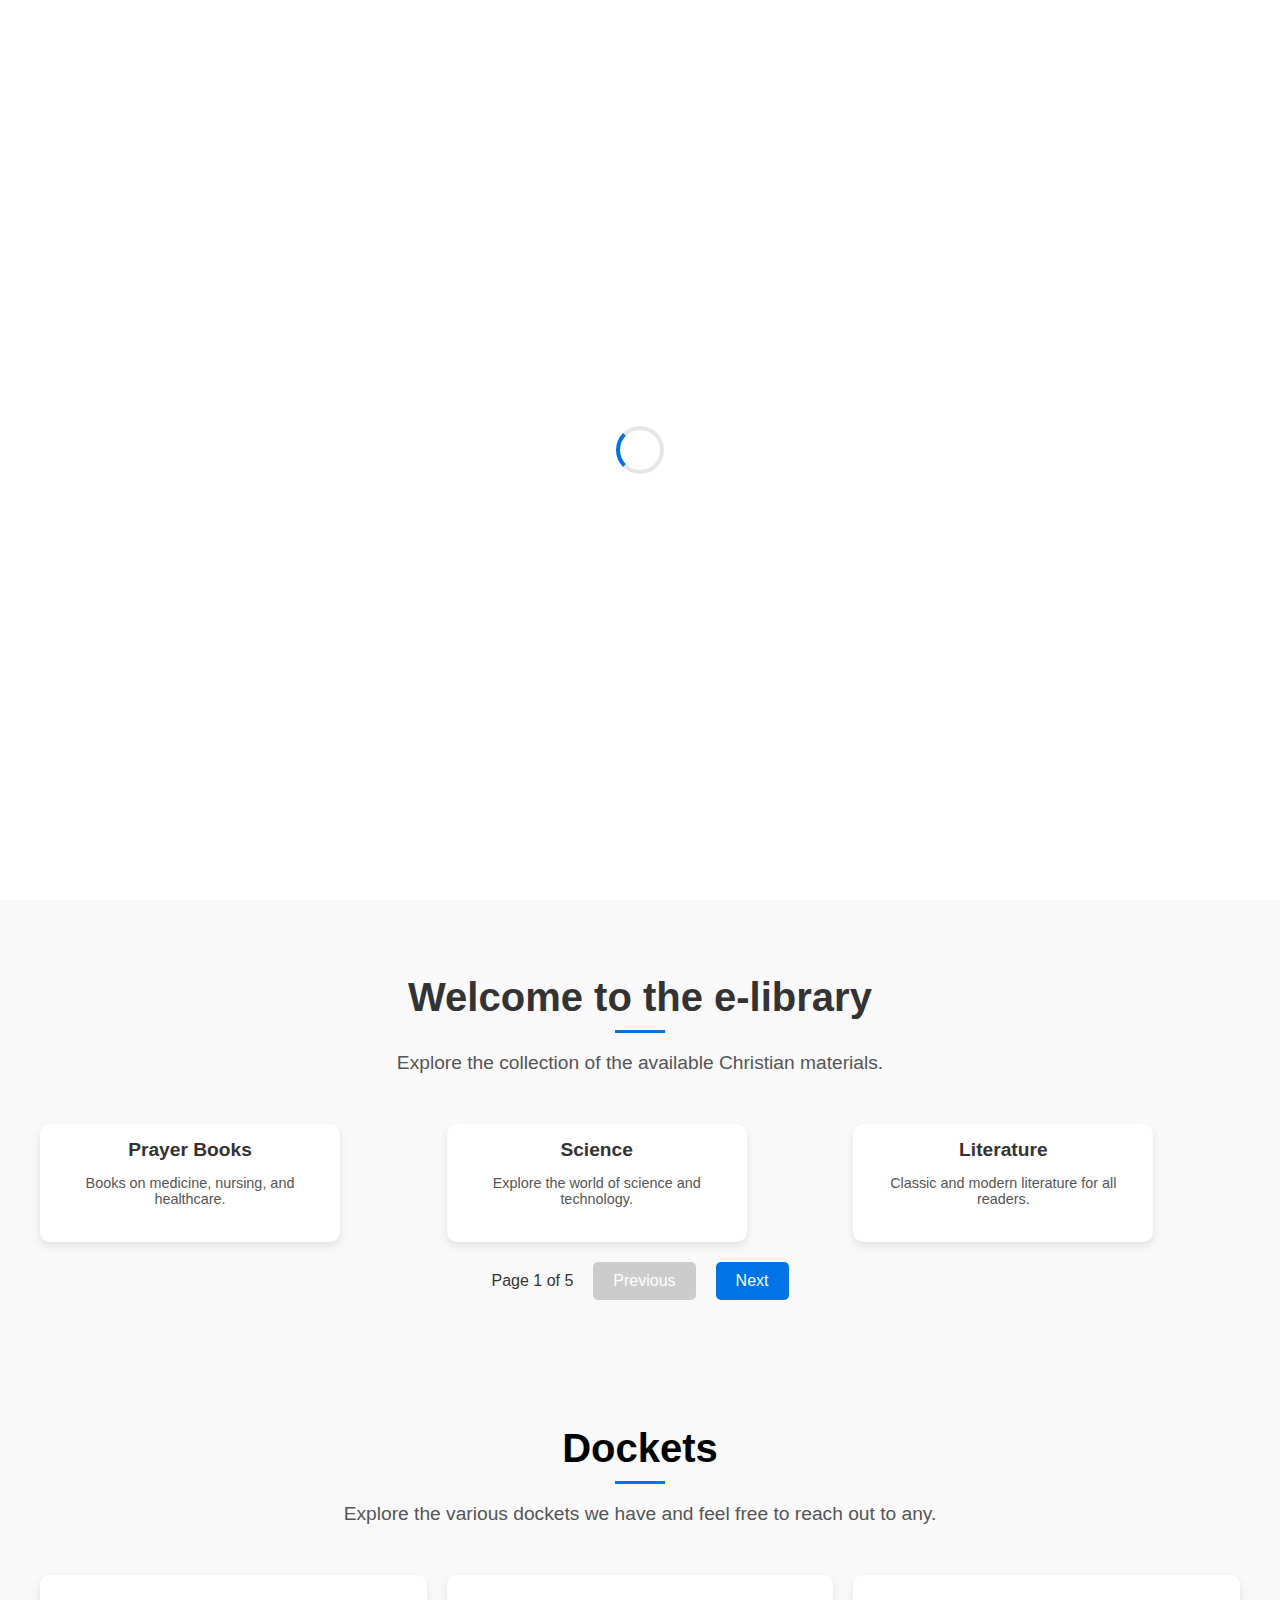
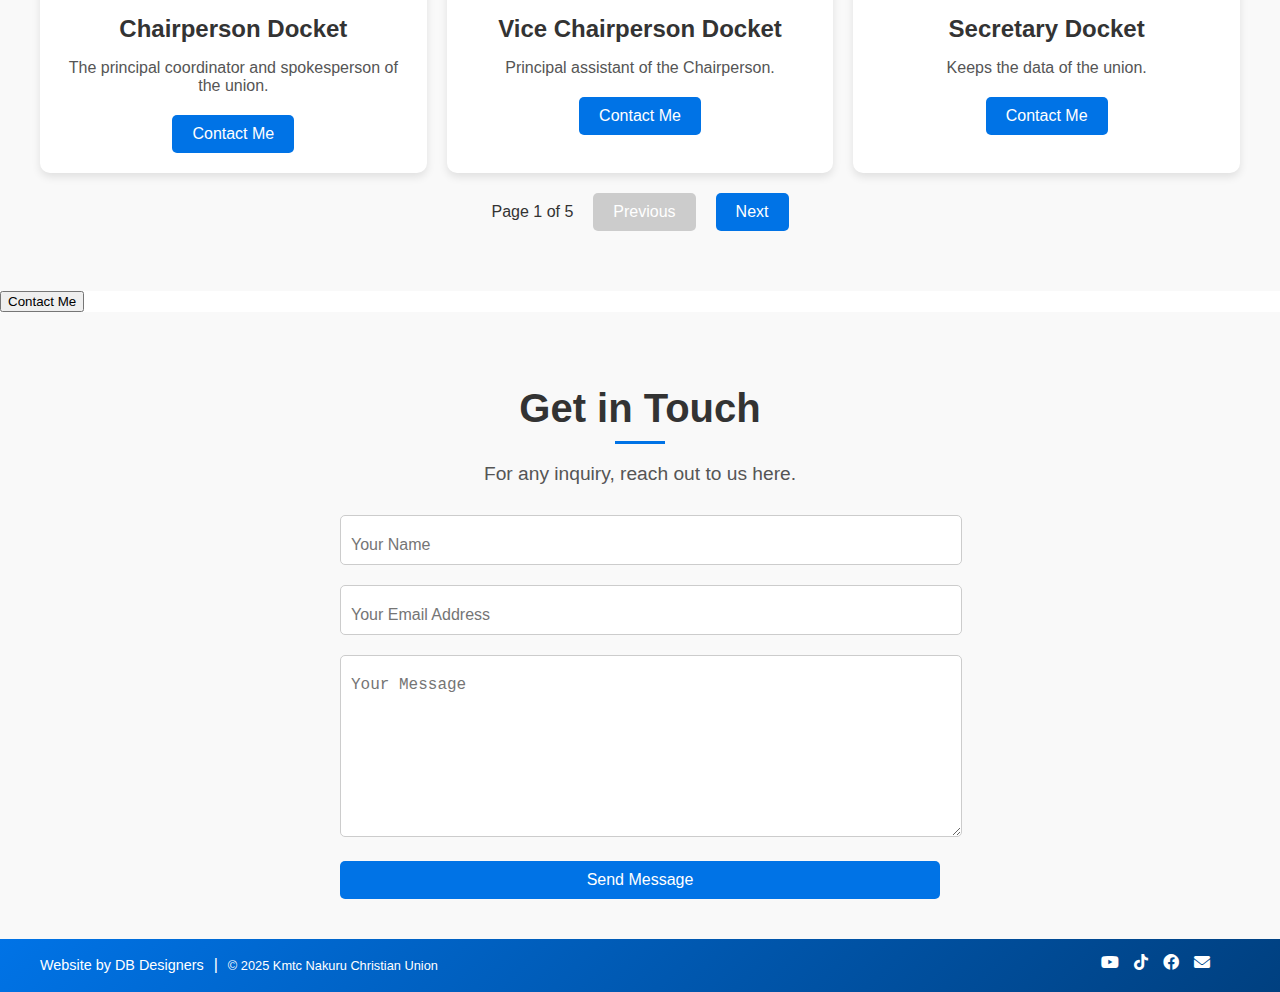
==== index.html @ 11b05a9e "Add files via upload" ====
<!DOCTYPE html>
<html lang="en">
<head>
    <meta charset="UTF-8">
    <meta name="viewport" content="width=device-width, initial-scale=1.0">
    <title>Kmtc Nakuru Christian Union</title>
    <link rel="stylesheet" href="style.css">
    <!-- Add Font Awesome for icons -->
    <link rel="stylesheet" href="https://cdnjs.cloudflare.com/ajax/libs/font-awesome/6.0.0/css/all.min.css">
    
</head>
<body>
    <nav class="navbar">
        <div class="navbar-container">
            <div class="navbar-brand">
                <img src="image/CU_LOGO-removebg-preview.png" alt="KMTC Nakuru CU Logo" class="navbar-logo">
                Kmtc Nakuru Cu
            </div>
           
            <div class="navbar-toggle" id="mobile-menu">
                <span class="bar"></span>
                <span class="bar"></span>
                <span class="bar"></span>
            </div>
            <ul class="navbar-menu">
                <li class="navbar-close" id="close-menu">×</li>
                <li class="navbar-item"><a href="index.html" class="navbar-links">Home</a></li>
                <li class="navbar-item"><a href="#eBooks" class="navbar-links">eBooks</a></li>
                <li class="navbar-item"><a href="#dockets" class="navbar-links">Dockets</a></li>
                <li class="navbar-item"><a href="#contacts" class="navbar-links">Contacts</a></li>
            </ul>
        </div>
    </nav>

    <!-- Preloader -->
<div class="preloader">
    <div class="spinner"></div>
    
</div>
    
    

       <!-- Image Slider Section -->
       <div class="image-slider">
        <div class="slider-container">
            <div class="slide active">
                <img src="image/cu1.jpg" alt="Image 1">
                <div class="slide-text">
                    <h1>Welcome</h1>
                    <p>We are much glad to have you here.</p>
                </div>
            </div>
            <div class="slide">
                <img src="image/cu2.jpg" alt="Image 2">
                <div class="slide-text">
                    <h1>About Us</h1>
                    <p> We are body of Christian students in Kmtc Nakuru bound together by faith in the Holy Trinity;</p>
                </div>
            </div>
            <div class="slide">
                <img src="image/cu3.jpg" alt="Image 3">
                <div class="slide-text">
                    <h1>Join Us Today</h1>
                    <p>Become part of our vibrant community.</p>
                </div>
            </div>
        </div>
    </div>
    <div class="slider-dots">
        <span class="dot active" onclick="showSlide(0)"></span>
        <span class="dot" onclick="showSlide(1)"></span>
        <span class="dot" onclick="showSlide(2)"></span>
    </div>

      <!-- Upcoming Events Section -->
      
<div class="upcoming-events">
    <h2>Upcoming Events</h2>
    <hr class="section-divider">
    <p>These are our upcoming Events</p>

    <!-- Event Slider -->
    <div class="event-slider">
        <!-- Previous Button -->
        <button class="slider-btn prev-btn"><i class="fas fa-chevron-left"></i></button>

        <!-- Event Slides -->
        <div class="event-slide active">
            <img src="image/cu1.jpg" alt="Event 1">
            <div class="event-card">
            <div class="event-description">
                <h3>MEGA CRUSADE 2025</h3>
                <p>The Mega Crusade will be an opportunity <br>for us to spread the love of God</p>
                <ul>
                    <li><strong>HAPPENING:</strong> 2/4/2025</li>
                    <li><strong>LOCATION:</strong> At railways opposite Nakuru Pgh</li>
                </ul>
            </div>
        </div>
        </div>
        
        

        <div class="event-slide">
            <img src="image/cu5.jpg" alt="Event 2">
            <div class="event-card">
            <div class="event-description">
                <h3>SUNDAY SERVICE</h3>
                <p>Join us for our Sunday’s Service</p>
                <ul>
                    <li><strong>HAPPENING:</strong> 9/3/2025</li>
                    <li><strong>LOCATION:</strong> Lecture Theater</li>
                </ul>
            </div>
        </div>
        </div>
        
       

        <div class="event-slide">
            <img src="image/cu4.jpg" alt="Event 3">
            <div class="event-card">
            <div class="event-description">
                <h3>FRIDAY SERVICE</h3>
                <p> Join us for a great experience during our friday service</p>
                <ul>
                    <li><strong>HAPPENING:</strong> 7/3/2025</li>
                    <li><strong>LOCATION:</strong>Lecture  Theater</li>
                </ul>
            </div>
        </div>
        </div>
        
        

        <!-- Next Button -->
        <button class="slider-btn next-btn"><i class="fas fa-chevron-right"></i></button>
    </div>
</div>


       <!-- Social Media Section -->
       <!--<div class="social-media">
        <p>Find Us On:</p>
        <div class="social-icons">
            <a href="https://youtube.com" target="_blank" class="social-icon">
                <i class="fab fa-youtube"></i>
            </a>
            <a href="https://facebook.com" target="_blank" class="social-icon">
                <i class="fab fa-facebook"></i>
            </a>
            <a href="https://tiktok.com" target="_blank" class="social-icon">
                <i class="fab fa-tiktok"></i>
            </a>
            <a href="mailto:example@kmtc.ac.ke" class="social-icon">
                <i class="fas fa-envelope"></i>
            </a>
        </div>
    </div>--->
 

<button id="scroll-to-top" class="scroll-to-top">
    <i class="fas fa-arrow-up"></i>
</button>
  

<!-- eBooks Section -->
<section id="eBooks" class="ebooks-section">
   <div class="ebooks-header">
        <h1>Welcome to the e-library</h1>
        <hr class="section-divider">
        <p>Explore the collection of the available Christian materials.</p>
    </div>
    <div class="categories-container">
    <div class="categories-grid" id="categories-grid">
    <div class="category-card" onclick="openModal('medical-modal')">
        <div class="category-card">
            
            <h3>Medical</h3>
            <p>Books on medicine, nursing, and healthcare.</p>
        </div>
        <div class="category-card">
            
            <h3>Science</h3>
            <p>Explore the world of science and technology.</p>
        </div>
        <div class="category-card">
            
            <h3>Literature</h3>
            <p>Classic and modern literature for all readers.</p>
        </div>
        <div class="category-card">
            
            <h3>Business</h3>
            <p>Books on entrepreneurship, finance, and management.</p>
        </div>
    </div>
</div>

<div class="pagination-controls">
    <span id="category-count"></span>
    <button id="prev-category" class="pagination-btn">Previous</button>
    <button id="next-category" class="pagination-btn">Next</button>
</div>
</div>
</section>

<!-- Modal for Medical PDFs -->
<!---<div id="medical-modal" class="modal">
    <div class="modal-content">
        <span class="close-modal" onclick="closeModal('medical-modal')">&times;</span>
        <h2>Medical eBooks</h2>
        <div class="pdf-list">
            <div class="pdf-item">
                <a href="ebooks/COMMUNITY HEALTH RACHUONYO-1.pdf" target="_blank">
                    <i class="fas fa-file-pdf"></i> Anatomy and Physiology
                </a>
            </div>
            <div class="pdf-item">
                <a href="ebooks/DISEASE OUTBREAK.pdf" target="_blank">
                    <i class="fas fa-file-pdf"></i> Pharmacology Basics
                </a>
            </div>
            <div class="pdf-item">
                <a href="ebooks/DOC-20250114-WA0001..pdf" target="_blank">
                    <i class="fas fa-file-pdf"></i> Clinical Medicine
                </a>
            </div>
            <div class="pdf-item">
                <a href="ebooks/DISEASE OUTBREAK.pdf" target="_blank">
                    <i class="fas fa-file-pdf"></i> Nursing Care
                </a>
            </div>
            <div class="pdf-item">
                <a href="ebooks/COMMUNITY HEALTH RACHUONYO-1.pdf" target="_blank">
                    <i class="fas fa-file-pdf"></i> Medical Ethics
                </a>
            </div>
        </div>
    </div>
</div>-->

<!-- Modal Template for PDFs -->
<div id="pdf-modal" class="modal">
    <div class="modal-content">
        <span class="close-modal" onclick="closeModal()">&times;</span>
        <h2 id="modal-title"></h2>
        <div class="pdf-scroll-container">
        <div class="pdf-list" id="pdf-list">
            <!-- PDF files will be dynamically inserted here -->
            <a href="ebooks/COMMUNITY HEALTH RACHUONYO-1.pdf" class="pdf-link" target="_blank">
                <i class="fas fa-file-pdf"></i> 
            </a>
            <a href="ebooks/DISEASE OUTBREAK.pdf" class="pdf-link" target="_blank">
                <i class="fas fa-file-pdf"></i> 
            </a>
        </div>
    </div>
</div>
</div>

<!-- Dockets Section -->
<section id="dockets" class="dockets-section">
    <div class="dockets-header">
        <h1>Dockets</h1>
        <hr class="section-divider">
        <p>Explore the various dockets we have and feel free to reach out to any.</p>
    </div>
    <div class="dockets-container">
        <div class="dockets-grid" id="dockets-grid">
            <!-- Docket cards will be dynamically inserted here -->
        </div>
        <div class="pagination-controls">
            <span id="docket-count"></span>
            <button id="prev-docket" class="pagination-btn">Previous</button>
            <button id="next-docket" class="pagination-btn">Next</button>
        </div>
    </div>
</section>

<a href="https://wa.me/${docket.whatsappNumber}?text=Hello,%20I%20would%20like%20to%20inquire%20about%20${docket.title}" target="_blank">
    <button>Contact Me</button>
</a>

<!-- Contacts Section -->
<section id="contacts" class="contacts-section">
    <div class="contacts-container">
        
        <h2>Get in Touch</h2>
        <hr class="section-divider">
        <p>For any inquiry, reach out to us here.</p>
        <form action="https://api.web3forms.com/submit" method="POST" id="contact-form" class="contact-form">
            <div class="form-group">
                <input type="hidden" name="access_key" value="ed63e60b-7405-4cd3-96b2-e4e9562cefa2">
                <input type="text" id="name" name="name" placeholder="Your Name" required>
            </div>
            <div class="form-group">
                <input type="email" id="email" name="email" placeholder="Your Email Address" required>
            </div>
            
            <div class="form-group">
                <textarea id="message" name="message" placeholder="Your Message" rows="5" required></textarea>
            </div>
            <button type="submit" class="submit-btn">Send Message</button>
        </form>
        <div id="feedback-message" class="feedback-message"></div>
    </div>
</section>



   <!-- Footer Section -->
   <footer class="footer">
    <div class="footer-content">
        <div class="footer-left">
            <!-- Website Information -->
            <p class="website-info">Website by DB Designers</p>
            <span class="divider">|</span>
            <!-- Copyright Message -->
            <p class="copyright">&copy; 2025 Kmtc Nakuru Christian Union</p>
        </div>
        <!-- Social Media Icons -->
        <div class="footer-right">
            <div class="social-media">
                <a href="https://www.youtube.com/@KmtcNakuruCuOfficial" target="_blank" class="social-icon">
                    <i class="fab fa-youtube"></i>
                </a>
                <a href="https://www.tiktok.com/@kmtc12ncu2?_t=ZM-8tlpgCwWPMj&_r=1" target="_blank" class="social-icon">
                    <i class="fab fa-tiktok"></i>
                </a>
                <a href="https://web.facebook.com/kmtcnakuru.cu/" target="_blank" class="social-icon">
                    <i class="fab fa-facebook"></i>
                </a>
                <a href="mailto:kmtcncunakuru@gmail.com" class="social-icon">
                    <i class="fas fa-envelope"></i>
                </a>
            </div>
        </div>
    </div>
</footer>



    
    

    

    <script>const mobileMenu = document.getElementById('mobile-menu');
        const navbarMenu = document.querySelector('.navbar-menu');
        const closeMenu = document.getElementById('close-menu');
        
        // Toggle menu on mobile menu button click
        mobileMenu.addEventListener('click', () => {
            navbarMenu.classList.toggle('active');
        });
        
        // Close menu on close button click
        closeMenu.addEventListener('click', () => {
            navbarMenu.classList.remove('active');
        });
        </script>

<!---Image Slider Functionality--->
   <script>
    const slides = document.querySelectorAll('.slide');
    let currentSlide = 0;
    
    function showSlide(index) {
        slides.forEach((slide, i) => {
            slide.classList.remove('active');
            if (i === index) {
                slide.classList.add('active');
            }
        });
    }
    
    function nextSlide() {
        currentSlide = (currentSlide + 1) % slides.length;
        showSlide(currentSlide);
    }
    
    // Automatically change slides every 5 seconds
    setInterval(nextSlide, 5000);
    
    // Show the first slide initially
    showSlide(currentSlide);
    </script>

<script>
    // Event Slider Functionality
const eventSlides = document.querySelectorAll('.event-slide');
let currentEventSlide = 0;

function showEventSlide(index) {
    eventSlides.forEach((slide, i) => {
        slide.classList.remove('active');
        if (i === index) {
            slide.classList.add('active');
        }
    });
}

function nextEventSlide() {
    currentEventSlide = (currentEventSlide + 1) % eventSlides.length;
    showEventSlide(currentEventSlide);
}

function prevEventSlide() {
    currentEventSlide = (currentEventSlide - 1 + eventSlides.length) % eventSlides.length;
    showEventSlide(currentEventSlide);
}

// Add event listeners to slider buttons
document.querySelector('.next-btn').addEventListener('click', nextEventSlide);
document.querySelector('.prev-btn').addEventListener('click', prevEventSlide);

// Show the first slide initially
showEventSlide(currentEventSlide);
</script>
<script>
   const scrollToTopButton = document.getElementById('scroll-to-top');

// Show/hide the button based on scroll position
window.addEventListener('scroll', function () {
    if (window.scrollY > 50) { // Show button after scrolling 50px
        scrollToTopButton.classList.add('visible');
    } else {
        scrollToTopButton.classList.remove('visible');
    }
});

// Scroll to top when the button is clicked
scrollToTopButton.addEventListener('click', function () {
    window.scrollTo({
        top: 0,
        behavior: 'smooth' // Smooth scroll animation
    });
});
</script>

<script>
    // Function to open the modal
function openModal(modalId) {
    const modal = document.getElementById(modalId);
    if (modal) {
        modal.style.display = "flex";
    }
}

// Function to close the modal
function closeModal(modalId) {
    const modal = document.getElementById(modalId);
    if (modal) {
        modal.style.display = "none";
    }
}

// Close modal when clicking outside the modal content
window.onclick = function (event) {
    if (event.target.classList.contains('modal')) {
        event.target.style.display = "none";
    }
};
</script>
<!---<script>
    // Sample categories data
const categories = [
    {
        name: "Medical",
        image: "image/medical.jpg",
        description: "Books on medicine, nursing, and healthcare.",
    },
    {
        name: "Science",
        image: "image/science.jpg",
        description: "Explore the world of science and technology.",
    },
    {
        name: "Literature",
        image: "image/literature.jpg",
        description: "Classic and modern literature for all readers.",
    },
    {
        name: "Business",
        image: "image/business.jpg",
        description: "Books on entrepreneurship, finance, and management.",
    },
    {
        name: "History",
        image: "image/history.jpg",
        description: "Discover the past with our history collection.",
    },
    {
        name: "Technology",
        image: "image/technology.jpg",
        description: "Stay updated with the latest in tech.",
    },
    {
        name: "Art",
        image: "image/art.jpg",
        description: "Explore creativity with our art books.",
    },
    {
        name: "Mathematics",
        image: "image/math.jpg",
        description: "Master the world of numbers and logic.",
    },
    {
        name: "Philosophy",
        image: "image/philosophy.jpg",
        description: "Dive into the world of ideas and wisdom.",
    },
   
];

// Pagination variables
let currentPage = 1;
const categoriesPerPage = 3;

// Function to display categories
function displayCategories(page) {
    const categoriesGrid = document.getElementById("categories-grid");
    categoriesGrid.innerHTML = ""; // Clear existing content

    const startIndex = (page - 1) * categoriesPerPage;
    const endIndex = startIndex + categoriesPerPage;

    categories.slice(startIndex, endIndex).forEach((category) => {
        const categoryCard = document.createElement("div");
        categoryCard.classList.add("category-card");
        categoryCard.innerHTML = `
            <img src="${category.image}" alt="${category.name}">
            <h3>${category.name}</h3>
            <p>${category.description}</p>
        `;
        categoriesGrid.appendChild(categoryCard);
    });

    // Update category count
    document.getElementById("category-count").textContent = `Page ${page} of ${Math.ceil(categories.length / categoriesPerPage)}`;
}

// Function to handle pagination
function updatePagination() {
    const prevButton = document.getElementById("prev-category");
    const nextButton = document.getElementById("next-category");

    prevButton.disabled = currentPage === 1;
    nextButton.disabled = currentPage === Math.ceil(categories.length / categoriesPerPage);
}

// Event listeners for pagination buttons
document.getElementById("prev-category").addEventListener("click", () => {
    if (currentPage > 1) {
        currentPage--;
        displayCategories(currentPage);
        updatePagination();
    }
});

document.getElementById("next-category").addEventListener("click", () => {
    if (currentPage < Math.ceil(categories.length / categoriesPerPage)) {
        currentPage++;
        displayCategories(currentPage);
        updatePagination();
    }
});

// Initial load
displayCategories(currentPage);
updatePagination();
</script>-->

<script>
    // Sample categories data with PDF files
const categories = [
    {
        name: "Prayer Books",
        description: "Books on medicine, nursing, and healthcare.",
        pdfs: [
            { name: "Community health", file: "ebooks/COMMUNITY HEALTH RACHUONYO-1.pdf" },
            { name: "Pharmacology Basics", file: "pdf/medical-book-2.pdf" },
            { name: "Clinical Medicine", file: "pdf/medical-book-3.pdf" },
            { name: "Nursing Care", file: "pdf/medical-book-4.pdf" },
            { name: "Medical Ethics", file: "pdf/medical-book-5.pdf" },
        ],
    },
    {
        name: "Science",
        
        description: "Explore the world of science and technology.",
        pdfs: [
            { name: "Introduction to Physics", file: "pdf/science-book-1.pdf" },
            { name: "Chemistry Basics", file: "pdf/science-book-2.pdf" },
            { name: "Biology Essentials", file: "pdf/science-book-3.pdf" },
        ],
    },
    {
        name: "Literature",
        
        description: "Classic and modern literature for all readers.",
        pdfs: [
            { name: "Shakespeare's Works", file: "pdf/literature-book-1.pdf" },
            { name: "Modern Poetry", file: "pdf/literature-book-2.pdf" },
        ],
    },
    {
        name: "Business",
        
        description: "Books on entrepreneurship, finance, and management.",
        pdfs: [
            { name: "Business Strategy", file: "pdf/business-book-1.pdf" },
            { name: "Financial Management", file: "pdf/business-book-2.pdf" },
        ],
    },
    {
        name: "Bible",
        
        description: "Books on entrepreneurship, finance, and management.",
        pdfs: [
            { name: "Business Strategy", file: "ebooks/COMMUNITY HEALTH RACHUONYO-1.pdf" },
            { name: "Financial Management", file: "pdf/business-book-2.pdf" },
        ],
    },
    {
        name: "Fasting",
        
        description: "Books on entrepreneurship, finance, and management.",
        pdfs: [
            { name: "Fasting", file: "ebooks/DISEASE OUTBREAK.pdf" },
            { name: "Financial Management", file: "pdf/business-book-2.pdf" },
            { name: "Fasting", file: "ebooks/DISEASE OUTBREAK.pdf" },
            { name: "Financial Management", file: "pdf/business-book-2.pdf" },
            { name: "Fasting", file: "ebooks/DISEASE OUTBREAK.pdf" },
            { name: "Financial Management", file: "pdf/business-book-2.pdf" },
            { name: "Fasting", file: "ebooks/DISEASE OUTBREAK.pdf" },
            { name: "Financial Management", file: "pdf/business-book-2.pdf" },
            { name: "Fasting", file: "ebooks/DISEASE OUTBREAK.pdf" },
            { name: "Financial Management", file: "pdf/business-book-2.pdf" },
            { name: "Fasting", file: "ebooks/DISEASE OUTBREAK.pdf" },
            { name: "Financial Management", file: "pdf/business-book-2.pdf" },
            { name: "Fasting", file: "ebooks/DISEASE OUTBREAK.pdf" },
            { name: "Financial Management", file: "pdf/business-book-2.pdf" },
            { name: "Fasting", file: "ebooks/DISEASE OUTBREAK.pdf" },
            { name: "Financial Management", file: "pdf/business-book-2.pdf" },
            { name: "Fasting", file: "ebooks/DISEASE OUTBREAK.pdf" },
            { name: "Financial Management", file: "pdf/business-book-2.pdf" },
        ],
    },
    {
        name: "Bible",
        
        description: "Books on entrepreneurship, finance, and management.",
        pdfs: [
            { name: "Business Strategy", file: "ebooks/COMMUNITY HEALTH RACHUONYO-1.pdf" },
            { name: "Financial Management", file: "pdf/business-book-2.pdf" },
        ],
    },
    {
        name: "Bible",
        
        description: "Books on entrepreneurship, finance, and management.",
        pdfs: [
            { name: "Business Strategy", file: "ebooks/COMMUNITY HEALTH RACHUONYO-1.pdf" },
            { name: "Financial Management", file: "pdf/business-book-2.pdf" },
        ],
    },
    {
        name: "Bible",
        
        description: "Books on entrepreneurship, finance, and management.",
        pdfs: [
            { name: "Business Strategy", file: "ebooks/COMMUNITY HEALTH RACHUONYO-1.pdf" },
            { name: "Financial Management", file: "pdf/business-book-2.pdf" },
        ],
    },
    {
        name: "Bible",
        
        description: "Books on entrepreneurship, finance, and management.",
        pdfs: [
            { name: "Business Strategy", file: "ebooks/COMMUNITY HEALTH RACHUONYO-1.pdf" },
            { name: "Financial Management", file: "pdf/business-book-2.pdf" },
        ],
    },
    {
        name: "Bible",
        
        description: "Books on entrepreneurship, finance, and management.",
        pdfs: [
            { name: "Business Strategy", file: "ebooks/COMMUNITY HEALTH RACHUONYO-1.pdf" },
            { name: "Financial Management", file: "pdf/business-book-2.pdf" },
        ],
    },
    {
        name: "Bible",
        
        description: "Books on entrepreneurship, finance, and management.",
        pdfs: [
            { name: "Business Strategy", file: "ebooks/COMMUNITY HEALTH RACHUONYO-1.pdf" },
            { name: "Financial Management", file: "pdf/business-book-2.pdf" },
        ],
    },
    {
        name: "Bible",
        
        description: "Books on entrepreneurship, finance, and management.",
        pdfs: [
            { name: "Business Strategy", file: "ebooks/COMMUNITY HEALTH RACHUONYO-1.pdf" },
            { name: "Financial Management", file: "pdf/business-book-2.pdf" },
        ],
    },
    {
        name: "Bible",
        
        description: "Books on entrepreneurship, finance, and management.",
        pdfs: [
            { name: "Business Strategy", file: "ebooks/COMMUNITY HEALTH RACHUONYO-1.pdf" },
            { name: "Financial Management", file: "pdf/business-book-2.pdf" },
        ],
    },
    {
        name: "Bible",
        
        description: "Books on entrepreneurship, finance, and management.",
        pdfs: [
            { name: "Business Strategy", file: "ebooks/COMMUNITY HEALTH RACHUONYO-1.pdf" },
            { name: "Financial Management", file: "pdf/business-book-2.pdf" },
        ],
    },
];

// Ebooks Section Variables
let currentEbookPage = 1;
const ebooksPerPage = 3;

// Function to display Ebooks
function displayEbooks(page) {
    const categoriesGrid = document.getElementById("categories-grid");
    categoriesGrid.innerHTML = ""; // Clear existing content

    const startIndex = (page - 1) * ebooksPerPage;
    const endIndex = startIndex + ebooksPerPage;

    categories.slice(startIndex, endIndex).forEach((category) => {
        const categoryCard = document.createElement("div");
        categoryCard.classList.add("category-card");
        categoryCard.innerHTML = `
            <h3>${category.name}</h3>
            <p>${category.description}</p>
        `;
        categoryCard.addEventListener("click", () => openModal(category));
        categoriesGrid.appendChild(categoryCard);
    });

    // Update Ebook count
    document.getElementById("category-count").textContent = `Page ${page} of ${Math.ceil(categories.length / ebooksPerPage)}`;
}

// Function to handle Ebook pagination
function updateEbookPagination() {
    const prevButton = document.getElementById("prev-category");
    const nextButton = document.getElementById("next-category");

    prevButton.disabled = currentEbookPage === 1;
    nextButton.disabled = currentEbookPage === Math.ceil(categories.length / ebooksPerPage);
}

// Event listeners for Ebook pagination buttons
document.getElementById("prev-category").addEventListener("click", () => {
    if (currentEbookPage > 1) {
        currentEbookPage--;
        displayEbooks(currentEbookPage);
        updateEbookPagination();
    }
});

document.getElementById("next-category").addEventListener("click", () => {
    if (currentEbookPage < Math.ceil(categories.length / ebooksPerPage)) {
        currentEbookPage++;
        displayEbooks(currentEbookPage);
        updateEbookPagination();
    }
});

// Initial load for Ebooks
displayEbooks(currentEbookPage);
updateEbookPagination();
// Function to open the modal with PDFs
function openModal(category) {
    const modal = document.getElementById("pdf-modal");
    const modalTitle = document.getElementById("modal-title");
    const pdfList = document.getElementById("pdf-list");

    // Set the modal title
    modalTitle.textContent = `${category.name} eBooks`;

    // Clear existing PDFs
    pdfList.innerHTML = "";

    // Add PDFs to the modal
    category.pdfs.forEach((pdf) => {
        const pdfItem = document.createElement("div");
        pdfItem.classList.add("pdf-item");
        pdfItem.innerHTML = `
            <a href="${pdf.file}" target="_blank">
                <i class="fas fa-file-pdf"></i>
                <span>${pdf.name}</span>
            </a>
        `;
        pdfList.appendChild(pdfItem);
    });

    // Display the modal
    modal.style.display = "block";
}

// Function to close the modal
function closeModal() {
    const modal = document.getElementById("pdf-modal");
    modal.style.display = "none";
}

// Close modal when clicking outside the modal content
window.onclick = function (event) {
    const modal = document.getElementById("pdf-modal");
    if (event.target === modal) {
        modal.style.display = "none";
    }
};
</script>
<script>
    // Sample dockets data
const dockets = [
{
        title: "Chairperson Docket",
        description: "The principal coordinator and spokesperson of the union.",
        whatsappNumber: "+254701485655", // Remove spaces
    },
    {
        title: "Vice Chairperson Docket",
        description: "Principal assistant of the Chairperson.",
        whatsappNumber: "+254726371764",
    },
    {
        title: "Secretary Docket",
        description: "Keeps the data of the union.",
        whatsappNumber: "+254798697853",
    },
    {
        title: "Vice Secretary Docket",
        description: "Heads the project committee.",
        whatsappNumber: "+254795969115",
    },
    {
        title: "Digital Ministry Coordinator Docket",
        description: "Responsible for all media activities.",
        whatsappNumber: "+254797074714",
    },
    {
        title: "Treasure Docket",
        description: "Accountable for all the monies.",
        whatsappNumber: "+254713756083",
    },
    {
        title: "Prayer Coordinator Docket",
        description: "Arranges and coordinates the Union's prayer activities.",
        whatsappNumber: "+254728533700",
    },
    {
        title: "Music Director Docket",
        description: "Coordinates the praise and worship, choir, creative ministry and intrumentalists.",
        whatsappNumber: "+254741857521",
    },
    {
        title: "Mission and Evangelism Coordinator Docket",
        description: "Coordinates all the mission and evagelism activities.",
        whatsappNumber: "+254758714794",
    },
    {
        title: "Discipleship Coordinator Docket",
        description: "Incharge for the discipleship of new belivers and any other member.",
        whatsappNumber: "+254759498312",
    },
    {
        title: "Bible Study Coordinator Docket",
        description: "Incarge of the Bible study activities.",
        whatsappNumber: "+254114139621",
    },
    {
        title: "Elder Brother Docket",
        description: "Responsible for counselling Brothers of the union.",
        whatsappNumber: "+254786924990",
    },
    {
        title: "Elder Sister Docket",
        description: "Responsible for counselling Brothers of the union.",
        whatsappNumber: "+254792769272",
    },
];

// Dockets Section Variables
let currentDocketPage = 1;
const docketsPerPage = 3;

// Function to display Dockets
function displayDockets(page) {
    const docketsGrid = document.getElementById("dockets-grid");
    docketsGrid.innerHTML = ""; // Clear existing content

    const startIndex = (page - 1) * docketsPerPage;
    const endIndex = startIndex + docketsPerPage;

    dockets.slice(startIndex, endIndex).forEach((docket) => {
        const docketCard = document.createElement("div");
        docketCard.classList.add("docket-card");
        docketCard.innerHTML = `
            <h2>${docket.title}</h2>
            <p>${docket.description}</p>
            <a href="https://wa.me/${docket.whatsappNumber}?text=${encodeURIComponent(`Hello, I would like to inquire about ${docket.title}`)}" target="_blank">
                <button>Contact Me</button>
            </a>
        `;
        docketsGrid.appendChild(docketCard);
    });

    // Update Docket count
    document.getElementById("docket-count").textContent = `Page ${page} of ${Math.ceil(dockets.length / docketsPerPage)}`;
}

// Function to handle Docket pagination
function updateDocketPagination() {
    const prevButton = document.getElementById("prev-docket");
    const nextButton = document.getElementById("next-docket");

    prevButton.disabled = currentDocketPage === 1;
    nextButton.disabled = currentDocketPage === Math.ceil(dockets.length / docketsPerPage);
}

// Event listeners for Docket pagination buttons
document.getElementById("prev-docket").addEventListener("click", () => {
    if (currentDocketPage > 1) {
        currentDocketPage--;
        displayDockets(currentDocketPage);
        updateDocketPagination();
    }
});

document.getElementById("next-docket").addEventListener("click", () => {
    if (currentDocketPage < Math.ceil(dockets.length / docketsPerPage)) {
        currentDocketPage++;
        displayDockets(currentDocketPage);
        updateDocketPagination();
    }
});

// Initial load for Dockets
displayDockets(currentDocketPage);
updateDocketPagination();
</script>

<script>
   window.addEventListener('load', function () {
    const preloader = document.querySelector('.preloader');

    // Hide the preloader after 3 seconds
    setTimeout(function () {
        preloader.style.opacity = '0'; // Fade out the preloader
        setTimeout(function () {
            preloader.style.display = 'none'; // Remove the preloader from the DOM
        }, 500); // Wait for the fade-out animation to complete
    }, 1000); // 1 seconds delay
});
</script>



   
        
</body>
</html>
---- style.css ----
/* Basic Reset */
/** {
    margin: 0;
    padding: 0;
    box-sizing: border-box;
}*/

body {
    font-family: Arial, sans-serif;
    margin: 0;
    padding: 0;

}
.preloader {
    position: fixed;
    top: 0;
    left: 0;
    width: 100%;
    height: 100%;
    background-color: #fff; /* Background color of the preloader */
    display: flex;
    justify-content: center;
    align-items: center;
    z-index: 9999; /* Ensure it's on top of everything */
    transition: opacity 0.5s ease; /* Smooth fade-out effect */
}


.spinner {
    border: 4px solid rgba(0, 0, 0, 0.1); /* Spinner border */
    border-left-color: #0073e6; /* Spinner color */
    border-radius: 50%;
    width: 40px;
    height: 40px;
    animation: spin 1s linear infinite; /* Spinner animation */
}

@keyframes spin {
    to { transform: rotate(360deg); }
}


/* Navbar Styles */
.navbar {
    background-color: #0073e6; /* Navbar background color */
    color: white; /* Text color */
    padding: 10px 20px; /* Padding for the navbar */
    position: sticky; /* Make the navbar sticky */
    top: 0; /* Stick to the top of the viewport */
    z-index: 1000; /* Ensure navbar is above other content */
    box-shadow: 0 4px 6px rgba(0, 0, 0, 0.1); /* Add shadow */
    transition: background-color 0.3s ease; /* Smooth transition */

  
}
.navbar.scrolled {
    background-color: rgba(0, 115, 230, 0.9); /* Semi-transparent on scroll */

}

.navbar-container {
    display: flex;
    justify-content: space-between;
    align-items: center;
}

.navbar-brand {
    display: flex;
    align-items: center;
    font-size: 1.5rem;
    font-weight: bold;
}

.navbar-logo {
    height: 40px; /* Adjust the height of the logo */
    margin-right: 10px; /* Space between logo and text */
}

.navbar-menu {
    list-style: none;
    display: flex;
    margin: 0;
    padding: 0;
}

.navbar-item {
    margin-left: 20px;
}

.navbar-links {
    color: white;
    text-decoration: none;
    font-size: 1rem;
    transition: color 0.3s ease, transform 0.3s ease;

}
.navbar-links:hover {
    color: #ffdd57; /* Change hover color */
    transform: translateY(-2px); /* Slight lift on hover */
}

.navbar-toggle {
    display: none;
    flex-direction: column;
    cursor: pointer;
}

.bar {
    width: 25px;
    height: 3px;
    background-color: white;
    margin: 4px 0;
}

.navbar-close {
    display: none; /* Hide close button by default */
    font-size: 2rem;
    cursor: pointer;
    position: absolute;
    top: 20px;
    right: 20px;
}

   /* Social Media Section */
/*.social-media {
    text-align: center;
    padding: 20px;
    background-color: #f4f4f4;
}

.social-media p {
    font-size: 1.2rem;
    margin-bottom: 1px;
}

.social-icons {
    display: flex;
    justify-content: center;
    gap: 20px; /* Space between icons */
/*}

.social-icon {
    color: #333;
    font-size: 2rem;
    transition: color 0.3s ease;
}

.social-icon:hover {
    color: #0073e6; /* Change color on hover */
/*}
/* Image Slider Styles */
.image-slider {
    width: 100%;
    height: 200px; /* Smaller height for mobile */
    position: relative;
    overflow: hidden;
    margin-top: 20px;
}

.slider-container {
    width: 100%;
    height: 100%;
    position: relative;
}

.slide {
    width: 100%;
    height: 100%;
    position: absolute;
    top: 0;
    left: 0;
    opacity: 0;
    transition: opacity 1s ease-in-out;
}

.slide.active {
    opacity: 1;
}

.slide img {
    width: 100%;
    height: 100%;
    object-fit: cover; /* Ensure images cover the slider area */
}

/* Dark Overlay */
.slide::after {
    content: '';
    position: absolute;
    top: 0;
    left: 0;
    width: 100%;
    height: 100%;
    background-color: rgba(0, 0, 0, 0.5); /* Dark overlay with 50% opacity */
    background: linear-gradient(to bottom, rgba(0, 0, 0, 0), rgba(0, 0, 0, 0.7)); /* Gradient overlay */
}

.slide-text {
    position: absolute;
    top: 50%;
    left: 50%;
    transform: translate(-50%, -50%);
    text-align: center;
    color: white;
    z-index: 2; /* Ensure text is above the overlay */
    width: 90%; /* Responsive width for text */
    padding: 10px; /* Add padding for better spacing */
    text-shadow: 2px 2px 4px rgba(0, 0, 0, 0.5); /* Text shadow for better readability */
}

.slide-text h1 {
    font-size: 1.5rem; /* Smaller font size for mobile */
    margin-bottom: 10px;
}

.slide-text p {
    font-size: 1rem; /* Smaller font size for mobile */
   
}
.slider-dots {
    position: absolute;
    bottom: 20px;
    left: 50%;
    transform: translateX(-50%);
    display: flex;
    gap: 10px;
}

.dot {
    width: 10px;
    height: 10px;
    background-color: rgba(255, 255, 255, 0.5);
    border-radius: 50%;
    cursor: pointer;
    transition: background-color 0.3s ease;
}

.dot.active {
    background-color: white;
}
/* Upcoming Events Section */
.upcoming-events {
    padding: 20px;
    text-align: center;
    background-color: #f9f9f9;
}

.upcoming-events h2 {
    font-size: 2rem;
    margin-bottom: 10px;
    color: #333;
}
.section-divider {
    width: 50px; /* Small width */
    height: 3px; /* Slightly bold */
    background-color: #0073e6; /* Blue color */
    border: none; /* Remove default border */
    margin: 10px auto; /* Center the hr line */
}


.upcoming-events p {
    font-size: 1.2rem;
    margin-bottom: 20px;
    color: #555;
}

.event-slider {
    position: relative;
    display: flex;
    align-items: center;
    justify-content: space-between;
    max-width: 800px;
    margin: 0 auto;
    overflow: hidden;
}

.event-slide {
    display: none;
    width: 100%;
    text-align: left;
    align-items: center;
    gap: 20px;
}

.event-slide.active {
    display: flex;
}


.event-slide img {
    width: 400px; /* Smaller image size */
    height: 250px; /* Fixed height */
    object-fit: cover;
    border-radius: 10px;
}

.event-description {
    flex: 1;
}
.event-card {
    background-color: #fff;
    border-radius: 15px; /* Rounded corners */
    box-shadow: 0 4px 8px rgba(0, 0, 0, 0.1); /* Subtle shadow */
    overflow: hidden; /* Ensure rounded corners for child elements */
    width: 100%;
    max-width: 400px; /* Adjust based on your design */
   margin: 0 auto; /* Center the card */
    padding: 20px;
    text-align: left;
    transition: transform 0.3s ease, box-shadow 0.3s ease;
}
.event-card:hover {
    transform: translateY(-10px);
    box-shadow: 0 8px 16px rgba(0, 0, 0, 0.2);
}

.event-description h3 {
    font-size: 1.5rem;
    margin-bottom: 10px;
    color: #333;
}

.event-description p {
    font-size: 1rem;
    color: #555;
    margin-bottom: 10px;
}

.event-description ul {
    list-style-type: none;
    padding: 0;
    margin: 0;
}

.event-description ul li {
    font-size: 0.9rem;
    color: #555;
    margin-bottom: 5px;
}

.event-description ul li strong {
    color: #333;
}

.slider-btn {
    background-color: #0073e6; /* Blue color */
    color: white;
    border: none;
    padding: 10px 15px;
    cursor: pointer;
    border-radius: 50%;
    font-size: 1.2rem;
    display: flex;
    align-items: center;
    justify-content: center;
    width: 40px;
    height: 40px;
    position: absolute;
    top: 50%;
    transform: translateY(-50%);
}

.slider-btn:hover {
    background-color: #005bb5; /* Darker blue on hover */
}

.prev-btn {
    left: 10px;
}

.next-btn {
    right: 10px;
}

/* Footer Section */
.footer {
    background-color:#01050a;/* Dark background */
    color: white;
    padding: 5px;
    text-align: center;
    font-family: Arial, sans-serif;
    background: linear-gradient(135deg, #0073e6, #004080);
    font-size: 0.9rem; /* Smaller font size */
}
.footer::before {
    content: '';
    position: absolute;
    top: -50px;
    left: 0;
    width: 100%;
    height: 100px;
    background: url('wave.svg') no-repeat;
    background-size: cover;
}
.footer-content {
    display: flex;
    justify-content: space-between; /* Space between left and right content */
    align-items: center;
    max-width: 1200px;
    margin: 0 auto;
    padding: 10px 0;
}
.footer-left {
    display: flex;
    align-items: center;
    gap: 10px; /* Space between website info and copyright */
    
}
.footer-right {
    display: flex;
    align-items: center;
    
}


.social-media {
    display: flex;
    justify-content: center;
    gap: 15px; /* Space between icons */
    margin-bottom: 5px;
    margin-right: 30px;
    
   
}
.social-media p {
    font-size: 1.2rem;
    margin-bottom: 10px;
}
.social-icon {
    color: white;
    font-size: 1rem;
    transition: color 0.3s ease;
    transition: transform 0.3s ease, color 0.3s ease;
   
}


.social-icon:hover {
    /*color: #0073e6; /* Blue color on hover */
    transform: translateY(-5px);
    color: #ffdd57;
}

.website-info {
    font-size: 0.9rem;
    margin-bottom: 10px;
    color: #fff; /* Light gray color */
    margin: 0;
}
.divider {
    color: #fff; /* Color of the divider line */
    font-size: 1rem;
    display: none;
}
.copyright {
    font-size: 0.8rem;
    color: #fff;/* Light gray color */
    margin: 0;
    
}
    /* Scroll-to-Top Button Styles */
.scroll-to-top {
    position: fixed; /* Fixed position */
    bottom: 20px; /* Position from the bottom */
    right: 20px; /* Position from the right */
    background-color: #0073e6; /* Button background color */
    color: white; /* Icon color */
    border: none; /* Remove border */
    border-radius: 50%; /* Circular button */
    width: 40px; /* Smaller button size */
    height: 40px; /* Smaller button size */
    font-size: 1.2rem; /* Smaller icon size */
    cursor: pointer; /* Pointer cursor on hover */
    display: flex; /* Always visible */
    justify-content: center;
    align-items: center;
    box-shadow: 0 4px 8px rgba(0, 0, 0, 0.2); /* Add shadow */
    transition: opacity 0.3s ease, transform 0.3s ease; /* Smooth animations */
    opacity: 0; /* Initially hidden */
    transform: translateY(20px); /* Start slightly below */
    z-index: 1000; /* Ensure it's above the footer */
}

.scroll-to-top.visible {
    opacity: 1; /* Fully visible */
    transform: translateY(0); /* Move to original position */
}

.scroll-to-top:hover {
    background-color: #005bb5; /* Darker blue on hover */
}
/* eBooks Section Styles */
.ebooks-section {
    padding: 40px 20px;
    background-color: #f9f9f9;
    text-align: center;
}

.ebooks-header {
    margin-bottom: 30px;
}

.ebooks-header h1 {
    font-size: 2.5rem;
    color: #333;
    margin-bottom: 10px;
}

.ebooks-header p {
    font-size: 1.2rem;
    color: #555;
}

.ebooks-categories {
    display: flex;
    flex-wrap: wrap;
    justify-content: center;
    gap: 20px;
}

.category-card {
    background-color: white;
    border-radius: 10px;
    box-shadow: 0 4px 8px rgba(0, 0, 0, 0.1);
    overflow: hidden;
    width: 100%;
    max-width: 300px;
    text-align: center;
    transition: transform 0.3s ease, box-shadow 0.3s ease;

}

.category-card:hover {
    transform: translateY(-10px);
    box-shadow: 0 8px 16px rgba(0, 0, 0, 0.2);
}

.category-card img {
    width: 100%;
    height: 200px;
    object-fit: cover;
}

.category-card h3 {
    font-size: 1.5rem;
    color: #333;
    margin: 15px 0 10px;
}

.category-card p {
    font-size: 1rem;
    color: #555;
    padding: 0 15px 20px;
}


/* Modal Styles */
.modal {
    display: none; /* Hidden by default */
    position: fixed;
    top: 0;
    left: 0;
    width: 100%;
    height: 100%;
    background-color: rgba(0, 0, 0, 0.7); /* Dark overlay */
    z-index: 1000; /* Ensure modal is on top */
    justify-content: center;
    align-items: center;
    animation: fadeIn 0.3s ease;
}
@keyframes fadeIn {
    from { opacity: 0; }
    to { opacity: 1; }
}



.modal-content {
    background-color: white;
    padding: 20px;
    border-radius: 10px;
    width: 90%;
    max-width: 500px;
    position: relative;
    text-align: center;
}

.close-modal {
    position: absolute;
    top: 10px;
    right: 15px;
    font-size: 1.5rem;
    cursor: pointer;
    color: #333;
}

.close-modal:hover {
    color: #0073e6;
}

.modal h2 {
    font-size: 1.8rem;
    margin-bottom: 20px;
    color: #0073e6;
}
/* Scrollable PDF Container */
.pdf-scroll-container {
    width: 100%;
    max-height: 400px; /* Set a maximum height for the container */
    overflow-y: auto; /* Enable vertical scrolling */
    padding: 10px;
    border: 1px solid #ddd; /* Optional: Add a border for better visibility */
    border-radius: 10px; /* Rounded corners */
    background-color: #f9f9f9; /* Light background color */
}

.pdf-list {
    display: flex;
    flex-direction: column; /* Display PDF items in a column */
    gap: 10px; /* Space between PDF items */
}

/* PDF Item Styles */
.pdf-item {
    background-color: #f9f9f9;
    padding: 15px;
    border-radius: 10px;
    text-align: left;
    min-width: 150px; /* Minimum width for each PDF item */
    transition: transform 0.3s ease, box-shadow 0.3s ease;
}

.pdf-item:hover {
    transform: translateY(-5px);
    box-shadow: 0 4px 8px rgba(0, 0, 0, 0.2);
}

.pdf-item a {
    color: #333;
    text-decoration: none;
    display: flex;
    flex-direction: column;
    align-items: center;
    gap: 10px;
}

.pdf-item a i {
    color: #ff0000; /* Red color for PDF icon */
    font-size: 2rem;
}

.pdf-item a span {
    font-size: 0.9rem;
    color: #555;
}
/* Categories Grid Styles */
.categories-container {
    padding: 20px;
    text-align: center;
}

.categories-grid {
    display: grid;
    grid-template-columns: repeat(3, 1fr); /* Three columns */
    gap: 20px; /* Space between categories */
    margin-bottom: 20px;
}

.category-card {
    background-color: white;
    border-radius: 10px;
    box-shadow: 0 4px 8px rgba(0, 0, 0, 0.1);
    overflow: hidden;
    text-align: center;
    transition: transform 0.3s ease, box-shadow 0.3s ease;
}

.category-card:hover {
    transform: translateY(-10px);
    box-shadow: 0 8px 16px rgba(0, 0, 0, 0.2);
}

.category-card img {
    width: 100%;
    height: 150px;
    object-fit: cover;
}

.category-card h3 {
    font-size: 1.2rem;
    color: #333;
    margin: 15px 0 10px;
}

.category-card p {
    font-size: 0.9rem;
    color: #555;
    padding: 0 15px 20px;
}

/* Pagination Controls */
.pagination-controls {
    display: flex;
    justify-content: center;
    align-items: center;
    gap: 20px;
    margin-top: 20px;
}

.pagination-btn {
    background-color: #0073e6;
    color: white;
    border: none;
    padding: 10px 20px;
    border-radius: 5px;
    cursor: pointer;
    font-size: 1rem;
    transition: background-color 0.3s ease;
}

.pagination-btn:hover {
    background-color: #005bb5;
}

.pagination-btn:disabled {
    background-color: #ccc;
    cursor: not-allowed;
}

#category-count {
    font-size: 1rem;
    color: #333;
}
.pdf-link {
    display: block;
    margin: 10px 0;
    color: #0073e6;
    text-decoration: none;
}
.pdf-link i {
    margin-right: 10px;
    color: #ff0000; /* Red color for PDF icon */
}
.pdf-link:hover {
    text-decoration: underline;
}
/* Dockets Section Styles */
.dockets-section {
    padding: 40px 20px;
    background-color: #f9f9f9;
    text-align: center;
}

.dockets-header {
    margin-bottom: 30px;
}

.dockets-header h1 {
    font-size: 2.5rem;
    color: #000000;
    margin-bottom: 10px;
}

.dockets-header p {
    font-size: 1.2rem;
    color: #555;
}

/* Dockets Grid Styles */
.dockets-container {
    padding: 20px;
}

.dockets-grid {
    display: grid;
    grid-template-columns: repeat(3, 1fr); /* Three columns */
    gap: 20px; /* Space between dockets */
    margin-bottom: 20px;
}

.docket-card {
    background-color: white;
    border-radius: 10px;
    box-shadow: 0 4px 8px rgba(0, 0, 0, 0.1);
    padding: 20px;
    text-align: center;
    transition: transform 0.3s ease, box-shadow 0.3s ease;
}

.docket-card:hover {
    transform: translateY(-10px);
    box-shadow: 0 8px 16px rgba(0, 0, 0, 0.2);
}

.docket-card h2 {
    font-size: 1.5rem;
    color: #333;
    margin-bottom: 10px;
}

.docket-card p {
    font-size: 1rem;
    color: #555;
    margin-bottom: 20px;
}

.docket-card button {
    background-color: #0073e6;
    color: white;
    border: none;
    padding: 10px 20px;
    border-radius: 5px;
    cursor: pointer;
    font-size: 1rem;
    transition: background-color 0.3s ease;
}

.docket-card button:hover {
    background-color: #005bb5;
}

/* Pagination Controls */
.pagination-controls {
    display: flex;
    justify-content: center;
    align-items: center;
    gap: 20px;
    margin-top: 20px;
}

.pagination-btn {
    background-color: #0073e6;
    color: white;
    border: none;
    padding: 10px 20px;
    border-radius: 5px;
    cursor: pointer;
    font-size: 1rem;
    transition: background-color 0.3s ease;
}

.pagination-btn:hover {
    background-color: #005bb5;
}

.pagination-btn:disabled {
    background-color: #ccc;
    cursor: not-allowed;
}

#docket-count {
    font-size: 1rem;
    color: #333;
}
/* Contacts Section Styles */
.contacts-section {
    padding: 40px 20px;
    background-color: #f9f9f9;
    text-align: center;
}

.contacts-container {
    max-width: 600px;
    margin: 0 auto;
}

.contacts-section h2 {
    font-size: 2.5rem;
    color: #333;
    margin-bottom: 10px;
}

.contacts-section p {
    font-size: 1.2rem;
    color: #555;
    margin-bottom: 30px;
}

.contact-form {
    display: flex;
    flex-direction: column;
    gap: 20px;
}

.form-group {
    width: 100%;
    position: relative;
    
}

.form-group input,
.form-group textarea {
    width: 100%;
    padding: 10px;
    border: 1px solid #ccc;
    border-radius: 5px;
    font-size: 1rem;
    outline: none;
    padding-top: 20px;
}

.form-group textarea {
    resize: vertical;
    min-height: 150px;
}

.submit-btn {
    background-color: #0073e6;
    color: white;
    border: none;
    padding: 10px 20px;
    border-radius: 5px;
    font-size: 1rem;
    cursor: pointer;
    transition: background-color 0.3s ease;
}

.submit-btn:hover {
    background-color: #005bb5;
}

.feedback-message {
    margin-top: 20px;
    font-size: 1rem;
    color: #0073e6;
    display: none;
}
.form-group label {
    position: absolute;
    top: 10px;
    left: 10px;
    transition: all 0.3s ease;
    pointer-events: none;
    color: #999;
}
.form-group input:focus + label,
.form-group textarea:focus + label,
.form-group input:not(:placeholder-shown) + label,
.form-group textarea:not(:placeholder-shown) + label {
    top: 0;
    font-size: 0.8rem;
    color: #0073e6;
}
/* Mobile Styles */
@media (max-width: 768px) {
    .navbar-menu {
        position: fixed;
        top: 0;
        right: -100%;
        height: 100vh;
        width: 60%;
        background-color:  #0073e6; 
        flex-direction: column;
        align-items: center;
        justify-content: center;
        transition: right 0.3s ease-in-out;
        z-index: 1001; /* Ensure menu is above navbar and content */
    }

    .navbar-menu.active {
        right: 0;
    }

    .navbar-item {
        margin: 20px 0;
    }

    .navbar-toggle {
        display: flex;
    }

    .navbar-close {
        display: block; /* Show close button in mobile view */
    }
}
/* Responsive Styles for Tablets and Desktops */
@media (min-width: 768px) {
    .image-slider {
        height: 300px; /* Increase height for tablets */
    }

    .slide-text {
        padding: 15px;
        border-radius: 10px;
        max-width: 400px; /* Wider text container for tablets */
    }

    .slide-text h1 {
        font-size: 2rem; /* Larger font size for tablets */
    }

    .slide-text p {
        font-size: 1.2rem; /* Larger font size for tablets */
    }
}

@media (min-width: 1024px) {
    .image-slider {
        height: 400px; /* Increase height for desktops */
    }

    .slide-text {
        max-width: 500px; /* Wider text container for desktops */
    }

    .slide-text h1 {
        font-size: 2.5rem; /* Larger font size for desktops */
    }

    .slide-text p {
        font-size: 1.5rem; /* Larger font size for desktops */
    }
}
 /* Responsive Styles for Mobile */
@media (max-width: 768px) {
    .event-slide {
        flex-direction: column;
        text-align: center;
    }

    .event-slide img {
        width: 100%;
        height: 150px;
     
    }

    .slider-btn {
        width: 30px;
        height: 30px;
        font-size: 1rem;
    }
    /* Responsive Design */
@media (max-width: 768px) {
    .event-card {
        padding: 15px;
    }

    .event-content h3 {
        font-size: 1.5rem;
    }

    .event-details p {
        font-size: 0.9rem;
    }

    .event-description {
        font-size: 0.9rem;
    }
}

   
}

/* Responsive Styles for Mobile */
@media (max-width: 768px) {
    .footer {
        padding: 15px; /* Reduced padding for mobile */
    }

    .footer-content {
        flex-direction: column; /* Stack content vertically */
        gap: 10px; /* Reduce space between elements */
    }

    .footer-left {
        gap: 5px; /* Reduce space between website info and copyright */
    }

    .social-media {
        gap: 10px; /* Reduce space between icons */
        margin-left: 40px;
      
    }

    .social-icon {
        font-size: 1rem; /* Smaller icons for mobile */
       
    }

    .website-info {
        font-size: 0.8rem; /* Smaller text for mobile */
    }

    .copyright {
        font-size: 0.7rem; /* Smaller text for mobile */
    }
}
.divider{
    display: flex;
}
/* Responsive Styles for Mobile */
@media (max-width: 768px) {
    .ebooks-header h1 {
        font-size: 1.5rem;
    }

    .ebooks-header p {
        font-size: 1rem;
    }

    .category-card {
        max-width: 100%;
    }

    .category-card img {
        height: 150px;
    }

    .category-card h3 {
        font-size: 1.3rem;
    }

    .category-card p {
        font-size: 0.9rem;
    }
}
/* Responsive Styles for Mobile */
@media (max-width: 768px) {
    .modal-content {
        width: 95%;
        padding: 15px;
    }

    .modal h2 {
        font-size: 1.5rem;
    }

    /*.pdf-item a {
        font-size: 0.9rem;
    }*/
    .pdf-item {
       /* min-width: 120px; /* Smaller width for mobile */
        padding: 10px;
    }

    .pdf-item a i {
        font-size: 1.2rem;
    }

    .pdf-item a span {
        font-size: 0.9rem;
    }
    .pdf-scroll-container {
        max-height: 300px; /* Smaller height for mobile */
    }
}

/* Responsive Styles for Mobile */
@media (max-width: 768px) {
    .categories-grid {
        grid-template-columns: repeat(2, 1fr); /* Two columns for tablets */
    }

    .category-card img {
        height: 120px;
    }

    .category-card h3 {
        font-size: 1rem;
    }

    .category-card p {
        font-size: 0.8rem;
    }

    .pagination-btn {
        padding: 8px 16px;
        font-size: 0.9rem;
    }

    #category-count {
        font-size: 0.9rem;
    }
}

@media (max-width: 480px) {
    .categories-grid {
        grid-template-columns: repeat(1, 1fr); /* One column for mobile */
    }
}
/* Responsive Styles for Mobile */
@media (max-width: 768px) {
    .dockets-grid {
        grid-template-columns: repeat(2, 1fr); /* Two columns for tablets */
    }

    .docket-card h2 {
        font-size: 1.3rem;
    }

    .docket-card p {
        font-size: 0.9rem;
    }

    .docket-card button {
        padding: 8px 16px;
        font-size: 0.9rem;
    }

    .pagination-btn {
        padding: 8px 16px;
        font-size: 0.9rem;
    }

    #docket-count {
        font-size: 0.9rem;
    }
}

@media (max-width: 480px) {
    .dockets-grid {
        grid-template-columns: repeat(1, 1fr); /* One column for mobile */
    }
}
/* Responsive Styles for Mobile */
@media (max-width: 768px) {
    .contacts-section h2 {
        font-size: 2rem;
    }

    .contacts-section p {
        font-size: 1rem;
    }

    .form-group input,
    .form-group textarea {
        font-size: 0.9rem;
    }

    .submit-btn {
        font-size: 0.9rem;
        padding: 8px 16px;
    }
}



/* Content below the navbar */
.content {
    padding: 20px;
    position: relative;
    z-index: 1; /* Ensure content is below the navbar */
}
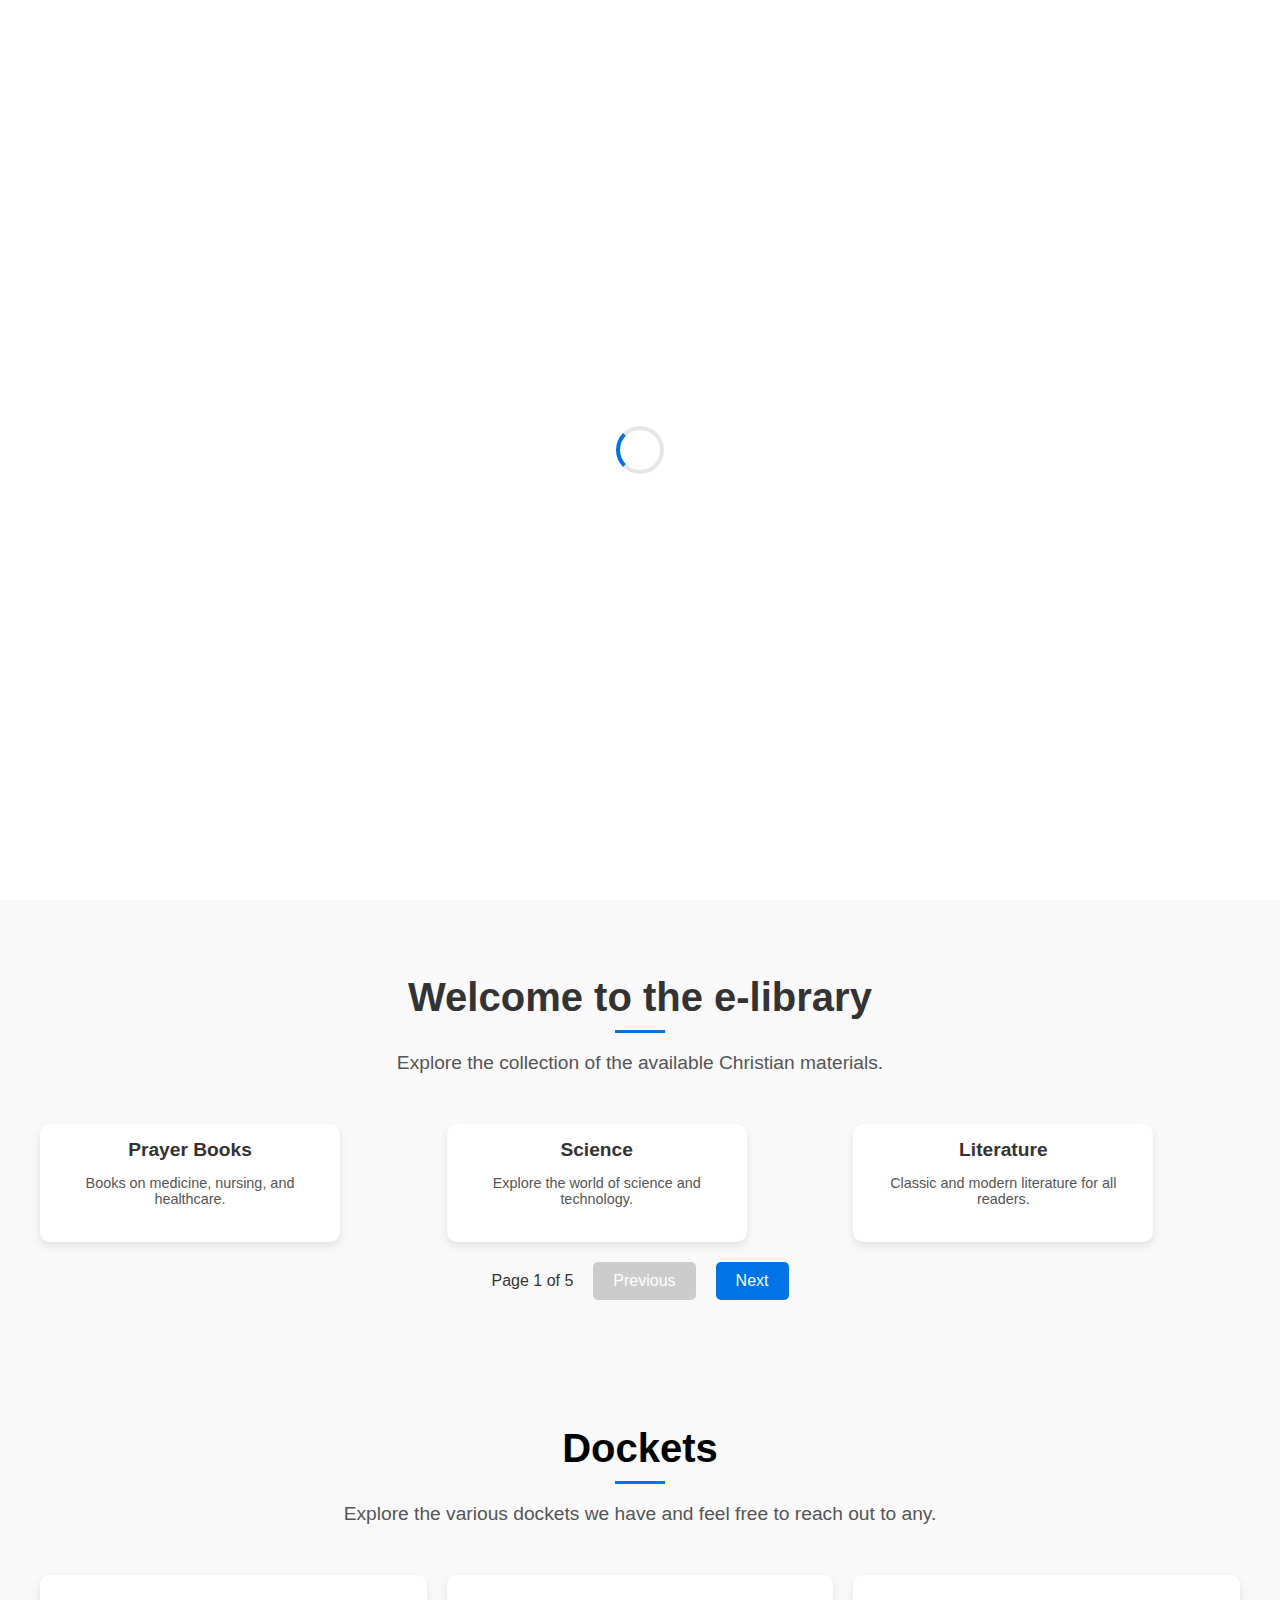
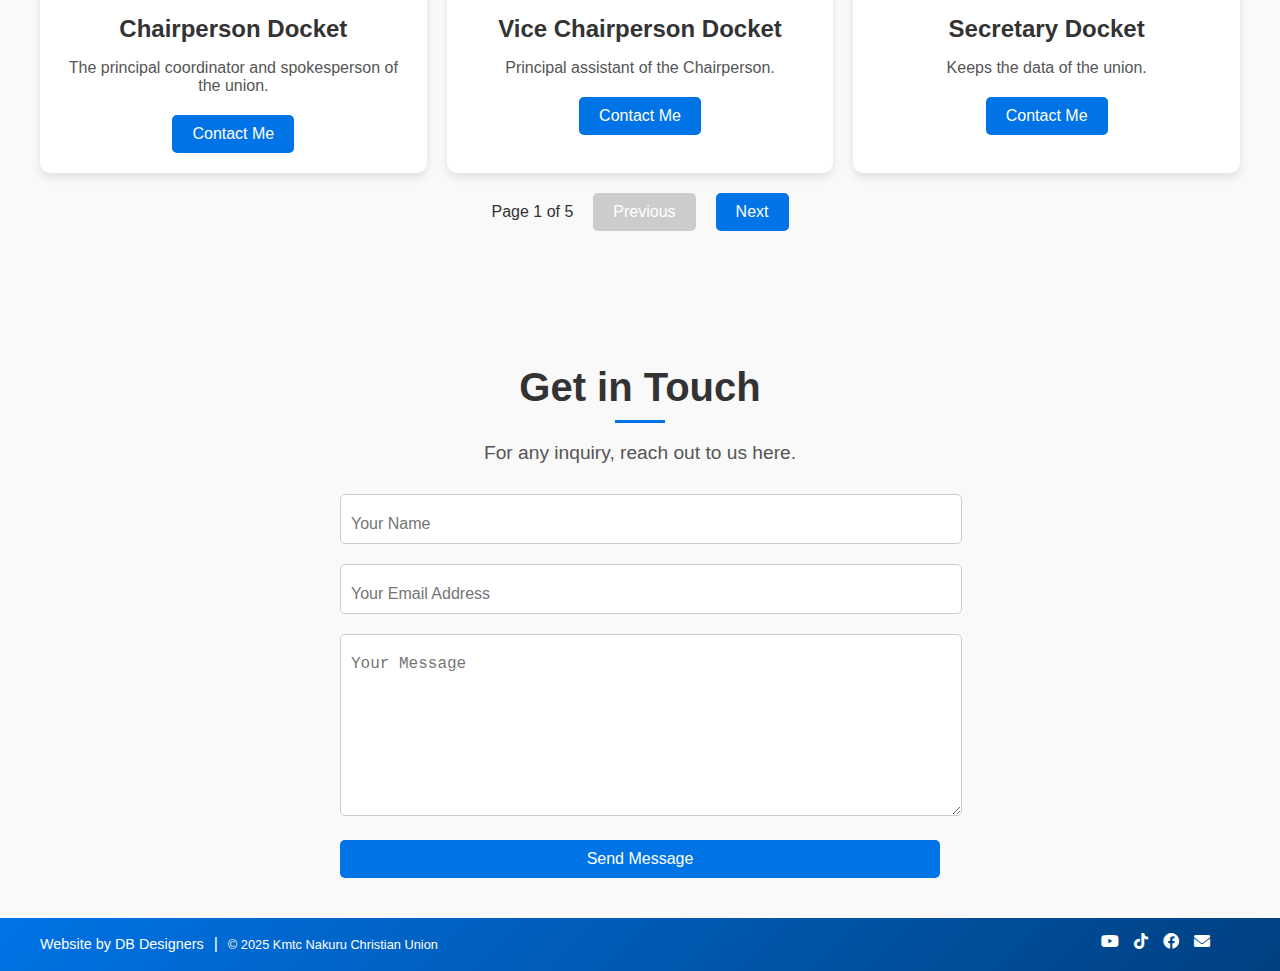
==== commit f5be4e1b: "Update index.html" ====
--- a/index.html
+++ b/index.html
@@ -278,9 +278,7 @@
     </div>
 </section>
 
-<a href="https://wa.me/${docket.whatsappNumber}?text=Hello,%20I%20would%20like%20to%20inquire%20about%20${docket.title}" target="_blank">
-    <button>Contact Me</button>
-</a>
+
 
 <!-- Contacts Section -->
 <section id="contacts" class="contacts-section">
@@ -979,4 +977,4 @@
    
         
 </body>
-</html>+</html>
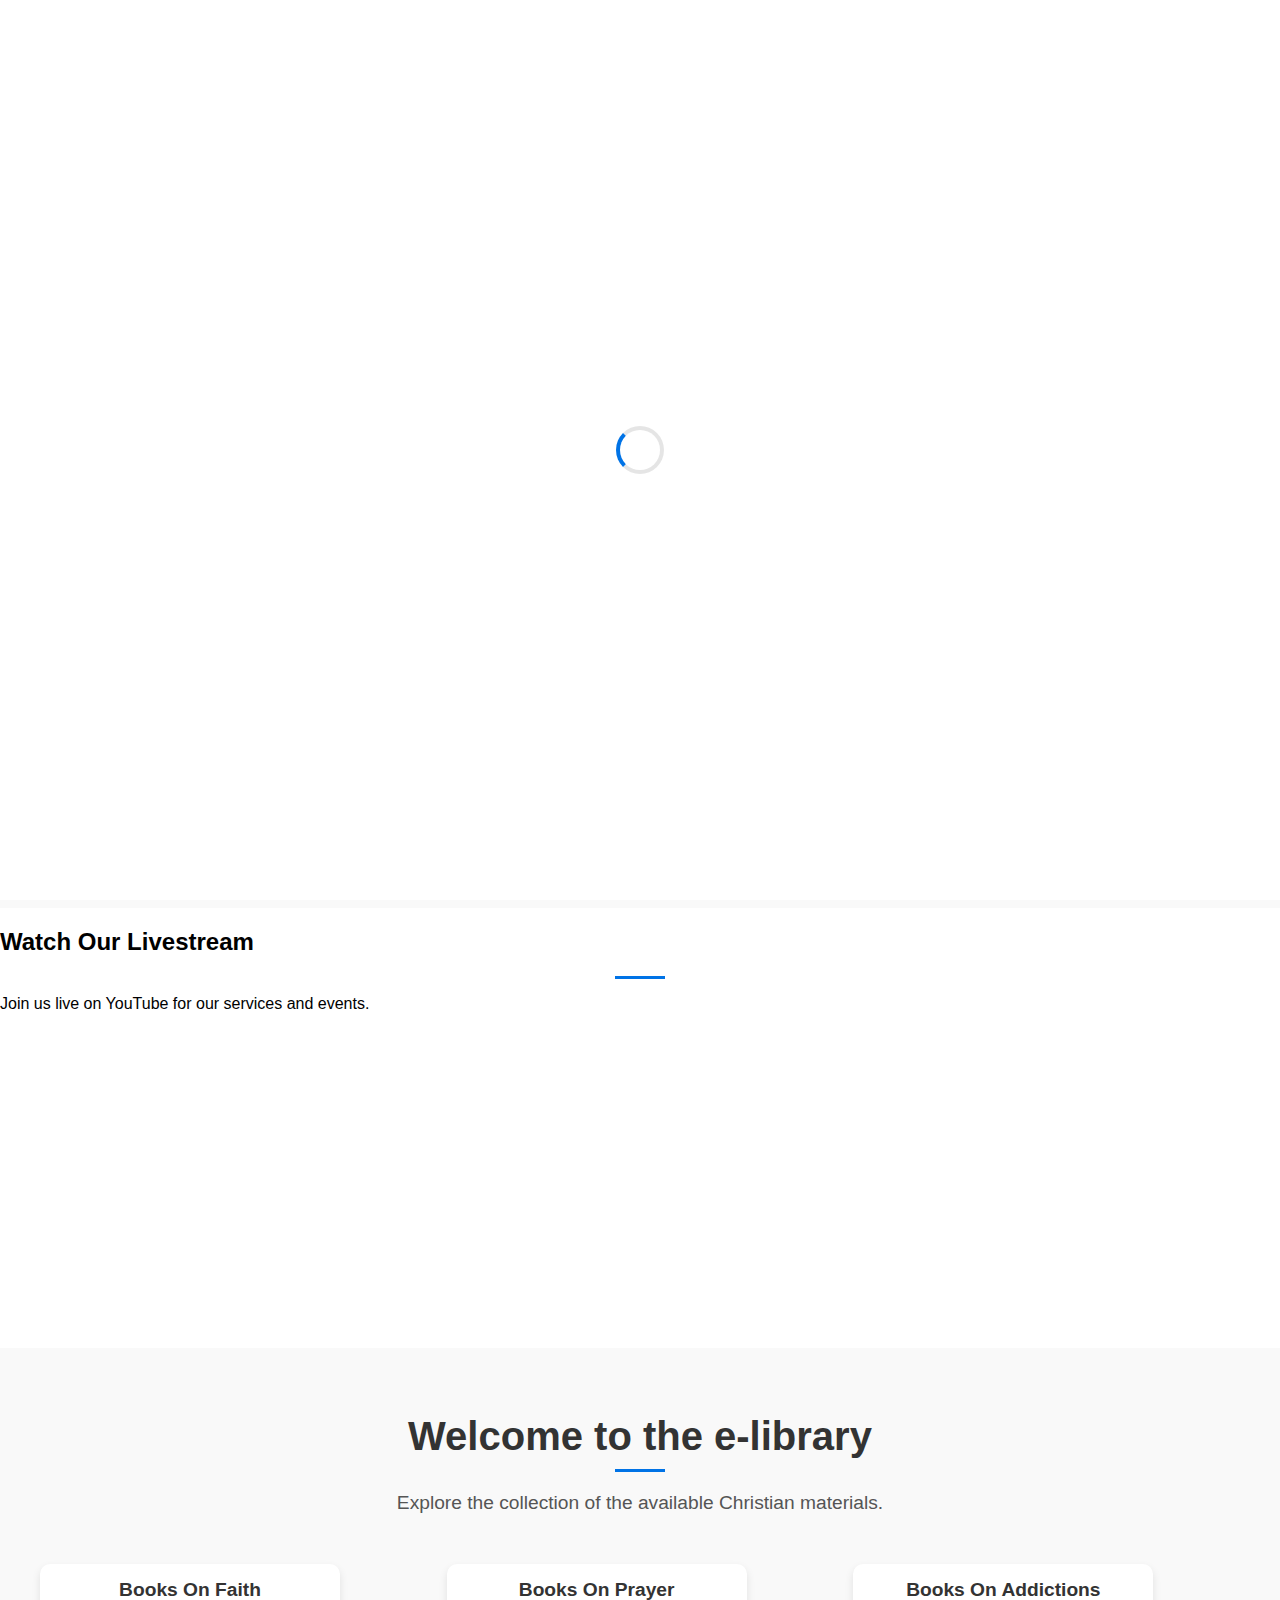
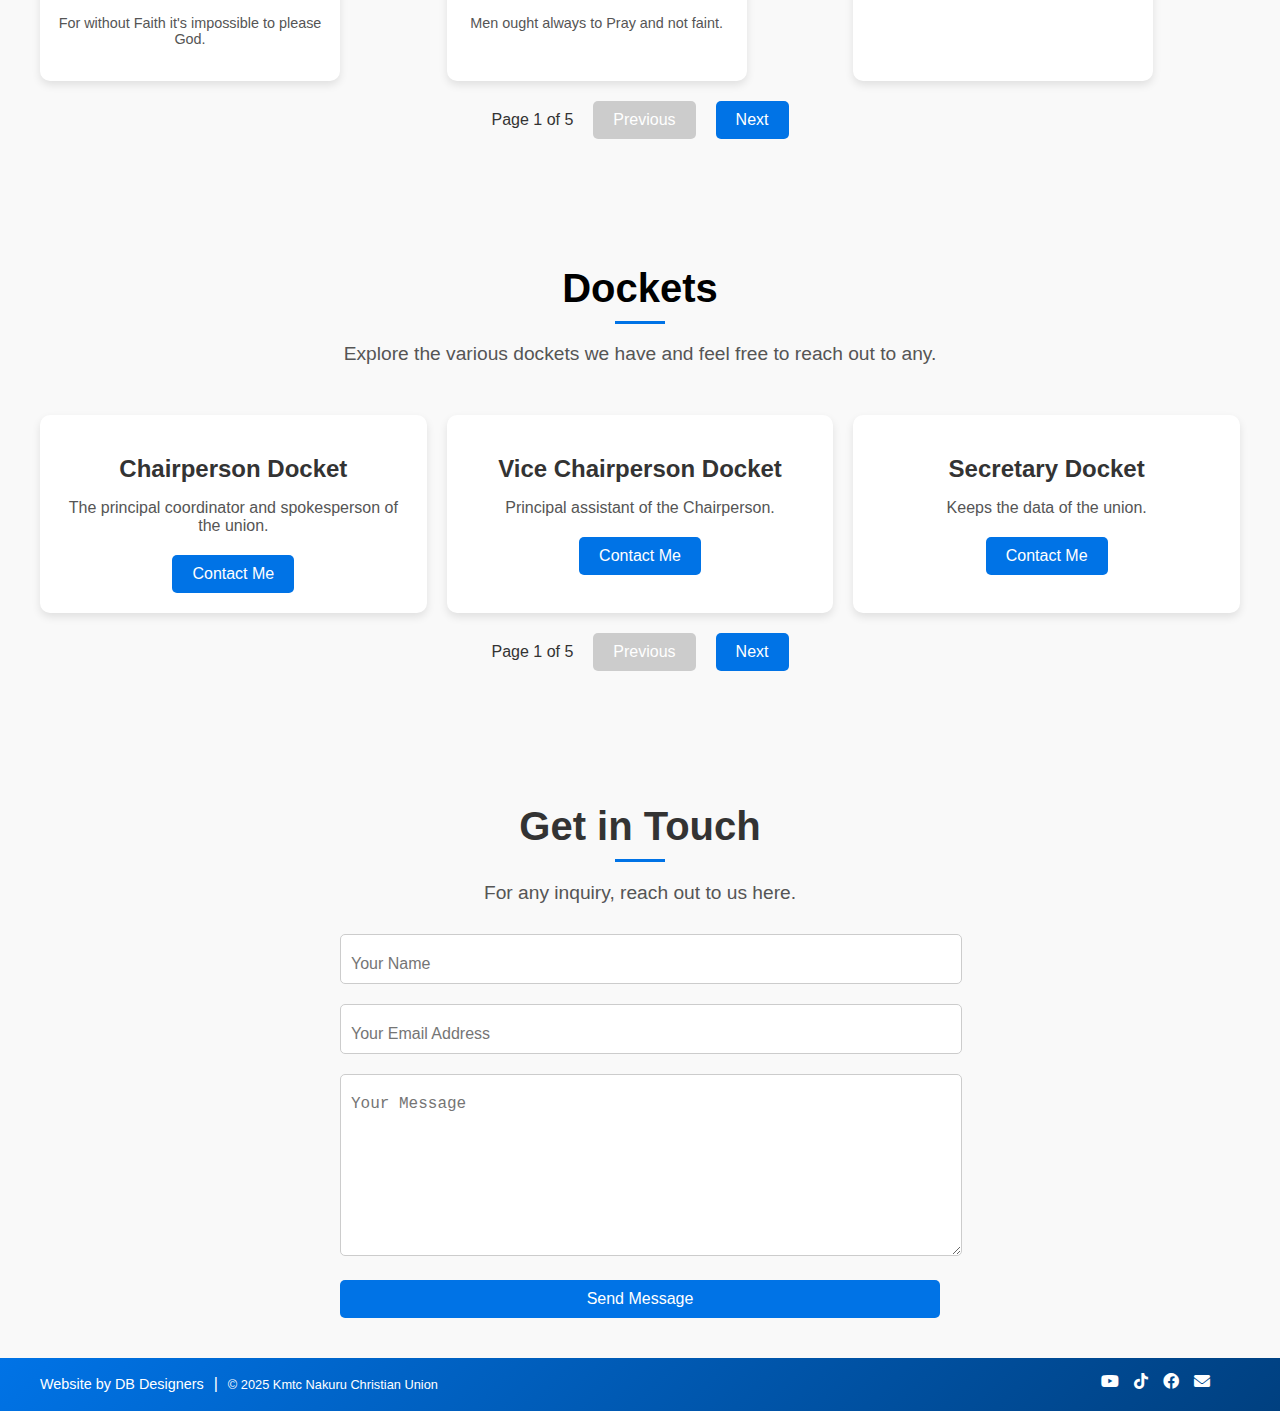
==== commit 18c1f3e1: "Update index.html" ====
--- a/index.html
+++ b/index.html
@@ -162,38 +162,33 @@
 <button id="scroll-to-top" class="scroll-to-top">
     <i class="fas fa-arrow-up"></i>
 </button>
-  
-
-<!-- eBooks Section -->
-<section id="eBooks" class="ebooks-section">
+  <!-- Livestream Section -->
+<section class="livestream-section">
+    <h2>Watch Our Livestream</h2>
+    <hr class="section-divider">
+    <p>Join us live on YouTube for our services and events.</p>
+    <div class="livestream-container">
+        <!-- Paste the YouTube embed code here -->
+        <iframe width="560" height="315" src="https://www.youtube.com/embed/ZYH5l4Udv3c?si=mARo4p7wGbsePKUP" title="YouTube video player" frameborder="0" allow="accelerometer; autoplay; clipboard-write; encrypted-media; gyroscope; picture-in-picture; web-share" referrerpolicy="strict-origin-when-cross-origin" allowfullscreen></iframe>
+    </div>
+</section>
+
+<!--eBooks Section -->
+ <section id="eBooks" class="ebooks-section">
    <div class="ebooks-header">
         <h1>Welcome to the e-library</h1>
         <hr class="section-divider">
         <p>Explore the collection of the available Christian materials.</p>
     </div>
     <div class="categories-container">
+       
+
+
+
+
     <div class="categories-grid" id="categories-grid">
     <div class="category-card" onclick="openModal('medical-modal')">
-        <div class="category-card">
-            
-            <h3>Medical</h3>
-            <p>Books on medicine, nursing, and healthcare.</p>
-        </div>
-        <div class="category-card">
-            
-            <h3>Science</h3>
-            <p>Explore the world of science and technology.</p>
-        </div>
-        <div class="category-card">
-            
-            <h3>Literature</h3>
-            <p>Classic and modern literature for all readers.</p>
-        </div>
-        <div class="category-card">
-            
-            <h3>Business</h3>
-            <p>Books on entrepreneurship, finance, and management.</p>
-        </div>
+      
     </div>
 </div>
 
@@ -247,13 +242,93 @@
         <h2 id="modal-title"></h2>
         <div class="pdf-scroll-container">
         <div class="pdf-list" id="pdf-list">
-            <!-- PDF files will be dynamically inserted here -->
-            <a href="ebooks/COMMUNITY HEALTH RACHUONYO-1.pdf" class="pdf-link" target="_blank">
-                <i class="fas fa-file-pdf"></i> 
-            </a>
-            <a href="ebooks/DISEASE OUTBREAK.pdf" class="pdf-link" target="_blank">
-                <i class="fas fa-file-pdf"></i> 
-            </a>
+            
+          
+ <!-- PDF files will be dynamically inserted here -->
+ <a href="ebooks/Force of Faith - Kenneth Copeland.pdf" class="pdf-link" target="_blank">
+    <i class="fas fa-file-pdf"></i> 
+</a>
+
+<a href="ebooks/From_Faith_to Faith_Watchman Nee.pdf" class="pdf-link" target="_blank">
+    <i class="fas fa-file-pdf"></i> 
+</a>
+<a href="ebooks/How to Make Your Faith Work - Chris Oyakhilome.pdf" class="pdf-link" target="_blank">
+    <i class="fas fa-file-pdf"></i> 
+</a>
+<a href="ebooks/Kenneth E Hagin - FAITH By Saying and Praying.pdf" class="pdf-link" target="_blank">
+    <i class="fas fa-file-pdf"></i> 
+</a>
+<a href="ebooks/Kenneth E Hagin - Mountain Moving Faith.pdf" class="pdf-link" target="_blank">
+    <i class="fas fa-file-pdf"></i> 
+</a>
+<a href="ebooks/Oral Roberts - Seed-Faith.pdf" class="pdf-link" target="_blank">
+    <i class="fas fa-file-pdf"></i> 
+</a>
+<a href="ebooks/Smith Wigglesworth Ever increasing Faith.pdf" class="pdf-link" target="_blank">
+    <i class="fas fa-file-pdf"></i> 
+</a>
+<a href="ebooks/Smith Wigglesworth-Faith_That_Prevails.pdf" class="pdf-link" target="_blank">
+    <i class="fas fa-file-pdf"></i> 
+</a>
+<a href="prayer/art-of-prayer-kenneth-hagin.pdf" class="pdf-link" target="_blank">
+    <i class="fas fa-file-pdf"></i> 
+</a>
+<a href="prayer/How to Pray - Morris Cerullo.pdf" class="pdf-link" target="_blank">
+    <i class="fas fa-file-pdf"></i> 
+</a>
+<a href="prayer/Kenneth-E-Hagin-Prayer-Secrets.pdf" class="pdf-link" target="_blank">
+    <i class="fas fa-file-pdf"></i> 
+</a>
+    <a href="prayer/Kenneth-E-Hagin-WhyTongues.pdf" class="pdf-link" target="_blank">
+        <i class="fas fa-file-pdf"></i> 
+    </a>
+    <a href="prayer/The Prophetic Intercessor_ Rele - James Goll.pdf" class="pdf-link" target="_blank">
+        <i class="fas fa-file-pdf"></i> 
+    </a>
+    <a href="prayer/The Reality of Prayer - E.M. Bounds.pdf" class="pdf-link" target="_blank">
+        <i class="fas fa-file-pdf"></i> 
+    </a>
+    <a href="prayer/Too Busy Not To Pray - Bill Hybels.pdf" class="pdf-link" target="_blank">
+        <i class="fas fa-file-pdf"></i> 
+    </a>
+    <a href="prayer/Understanding Purpose and power of prayer.pdf" class="pdf-link" target="_blank">
+        <i class="fas fa-file-pdf"></i> 
+    </a>
+    <a href="addiction/All About Fornication - Dag Heward-Mills.pdf" class="pdf-link" target="_blank">
+        <i class="fas fa-file-pdf"></i> 
+    </a>
+
+    <a href="addiction/How to Discipline Your flesh Kenneth Copeland.pdf" class="pdf-link" target="_blank">
+        <i class="fas fa-file-pdf"></i> 
+    </a>
+    <a href="addiction/Porn-Again Christian_ A Frank D - Mark Driscoll.pdf" class="pdf-link" target="_blank">
+        <i class="fas fa-file-pdf"></i> 
+    </a>
+    <a href="addiction/Sex Is Not the Problem Lust Is - Joshua Harris.pdf" class="pdf-link" target="_blank">
+        <i class="fas fa-file-pdf"></i> 
+    </a>
+    <a href="Purpose/Discovering Identity GEOFFREY BINGHAM.pdf" class="pdf-link" target="_blank">
+        <i class="fas fa-file-pdf"></i> 
+    </a>
+    <a href="Purpose/In Pursuit of Purpose - Myles Munroe.pdf" class="pdf-link" target="_blank">
+        <i class="fas fa-file-pdf"></i> 
+    </a>
+    <a href="Purpose/IN PUSUIT OF VISION - David O. Oyedepo.pdf" class="pdf-link" target="_blank">
+        <i class="fas fa-file-pdf"></i> 
+    </a>
+    <a href="Purpose/Maximizing your Potential myles munroe.pdf" class="pdf-link" target="_blank">
+        <i class="fas fa-file-pdf"></i> 
+    </a>
+    <a href="Purpose/plans-purposes-and-pursuits-kenneth-e-hagin.pdf" class="pdf-link" target="_blank">
+        <i class="fas fa-file-pdf"></i> 
+    </a>
+    <a href="Purpose/Understanding your Potential By Dr. Myles Munroe.pdf" class="pdf-link" target="_blank">
+        <i class="fas fa-file-pdf"></i> 
+    </a>
+ 
+               
+</div>
+
         </div>
     </div>
 </div>
@@ -571,47 +646,85 @@
 </script>-->
 
 <script>
+
     // Sample categories data with PDF files
 const categories = [
     {
-        name: "Prayer Books",
-        description: "Books on medicine, nursing, and healthcare.",
-        pdfs: [
-            { name: "Community health", file: "ebooks/COMMUNITY HEALTH RACHUONYO-1.pdf" },
-            { name: "Pharmacology Basics", file: "pdf/medical-book-2.pdf" },
-            { name: "Clinical Medicine", file: "pdf/medical-book-3.pdf" },
-            { name: "Nursing Care", file: "pdf/medical-book-4.pdf" },
-            { name: "Medical Ethics", file: "pdf/medical-book-5.pdf" },
-        ],
-    },
-    {
-        name: "Science",
-        
-        description: "Explore the world of science and technology.",
-        pdfs: [
-            { name: "Introduction to Physics", file: "pdf/science-book-1.pdf" },
-            { name: "Chemistry Basics", file: "pdf/science-book-2.pdf" },
-            { name: "Biology Essentials", file: "pdf/science-book-3.pdf" },
-        ],
-    },
-    {
-        name: "Literature",
-        
-        description: "Classic and modern literature for all readers.",
-        pdfs: [
-            { name: "Shakespeare's Works", file: "pdf/literature-book-1.pdf" },
-            { name: "Modern Poetry", file: "pdf/literature-book-2.pdf" },
-        ],
-    },
-    {
-        name: "Business",
-        
-        description: "Books on entrepreneurship, finance, and management.",
-        pdfs: [
-            { name: "Business Strategy", file: "pdf/business-book-1.pdf" },
-            { name: "Financial Management", file: "pdf/business-book-2.pdf" },
-        ],
-    },
+        name: "Books On Faith",
+        description: "For without Faith it's impossible to please God.",
+        pdfs: [
+            { name: "Force of Faith - Kenneth Copeland", file: "ebooks/Force of Faith - Kenneth Copeland.pdf" },
+            
+            { name: "From Faith to Faith _ Watchman Nee", file: "ebooks/From_Faith_to Faith_Watchman Nee.pdf" },
+            { name: "How to Make Your Faith Work - Chris Oyakhilome", file: "ebooks/How to Make Your Faith Work - Chris Oyakhilome.pdf" },
+            { name: "Kenneth E Hagin - FAITH By Saying and Praying", file: "ebooks/Kenneth E Hagin - FAITH By Saying and Praying" },
+            { name: "Kenneth E Hagin - Mountain Moving Faith", file: "ebooks/Kenneth E Hagin - Mountain Moving Faith.pdf" },
+            { name: "Oral Roberts - Seed-Faith", file: "ebooks/Oral Roberts - Seed-Faith.pdf" },
+            { name: "Smith Wigglesworth Ever increasing Faith", file: "ebooks/Smith Wigglesworth Ever increasing Faith.pdf" },
+            { name: "Smith Wigglesworth Faith_That_Prevails", file: "ebooks/Smith Wigglesworth-Faith_That_Prevails.pdf" },
+            
+        ],
+    },
+   
+    {
+        name: "Books On Prayer",
+        
+        description: "Men ought always to Pray and not faint.",
+        pdfs: [
+            
+            { name: "How to Pray - Morris Cerullo", file: "prayer/How to Pray - Morris Cerullo.pdf" },
+            { name: "Kenneth-E-Hagin-Prayer-Secrets", file: "prayer/Kenneth-E-Hagin-Prayer-Secrets.pdf" },
+            { name: "Kenneth-E-Hagin-WhyTongues", file: "prayer/Kenneth-E-Hagin-WhyTongues.pdf" },
+            { name: "The Prophetic Intercessor_ Rele - James Goll", file: "prayer/The Prophetic Intercessor_ Rele - James Goll.pdf" },
+            { name: "The Reality of Prayer - E.M. Bounds", file: "prayer/The Reality of Prayer - E.M. Bounds.pdf" },
+            { name: "Too Busy Not To Pray - Bill Hybels", file: "prayer/Too Busy Not To Pray - Bill Hybels.pdf" },
+            { name: "Understanding Purpose and power of prayer-Myles Munroe", file: "prayer/Understanding Purpose and power of prayer.pdf" },
+        ],
+    },
+    
+    {
+        name: "Books On Addictions",
+        
+        description: "",
+        pdfs: [
+            { name: "All About Fornication - Dag Heward-Mills", file: "addiction/All About Fornication - Dag Heward-Mills.pdf" },
+            { name: "Porn-Again Christian_ A Frank D - Mark Driscoll", file: "addiction/Porn-Again Christian_ A Frank D - Mark Driscoll.pdf" },
+            { name: "How to Discipline Your flesh-Kenneth Copeland", file: "addiction/How to Discipline Your flesh Kenneth Copeland.pdf" },
+            { name: "Sex Is Not the Problem (Lust Is - Joshua Harris", file: "addiction/Sex Is Not the Problem (Lust Is - Joshua Harris.pdf" },
+        ],
+    },
+    {
+        name: "Books on Purpose",
+        
+        description: "Books on entrepreneurship, finance, and management.",
+        pdfs: [
+        {
+        name: "Discovering Identity - Geoffrey Bingham",
+        file: "Purpose/Discovering Identity GEOFFREY BINGHAM.pdf"
+    },
+    {
+        name: "In Pursuit of Purpose - Myles Munroe",
+        file: "Purpose/In Pursuit of Purpose - Myles Munroe.pdf"
+    },
+    {
+        name: "In Pursuit of Vision - David O. Oyedepo",
+        file: "Purpose/IN PUSUIT OF VISION - David O. Oyedepo.pdf"
+    },
+    {
+        name: "Maximizing Your Potential - Myles Munroe",
+        file: "Purpose/Maximizing your Potential myles munroe.pdf"
+    },
+    {
+        name: "Plans, Purposes, and Pursuits - Kenneth E. Hagin",
+        file: "Purpose/plans-purposes-and-pursuits-kenneth-e-hagin.pdf"
+    },
+    {
+        name: "Understanding Your Potential - Dr. Myles Munroe",
+        file: "Purpose/Understanding your Potential By Dr. Myles Munroe.pdf"
+    },
+    ]
+    },
+
     {
         name: "Bible",
         
@@ -785,6 +898,11 @@
 // Initial load for Ebooks
 displayEbooks(currentEbookPage);
 updateEbookPagination();
+
+
+
+
+
 // Function to open the modal with PDFs
 function openModal(category) {
     const modal = document.getElementById("pdf-modal");
@@ -792,7 +910,7 @@
     const pdfList = document.getElementById("pdf-list");
 
     // Set the modal title
-    modalTitle.textContent = `${category.name} eBooks`;
+    modalTitle.textContent = `${category.name} `;
 
     // Clear existing PDFs
     pdfList.innerHTML = "";
@@ -893,7 +1011,7 @@
     },
     {
         title: "Elder Sister Docket",
-        description: "Responsible for counselling Brothers of the union.",
+        description: "Responsible for counselling Sisters of the union.",
         whatsappNumber: "+254792769272",
     },
 ];
